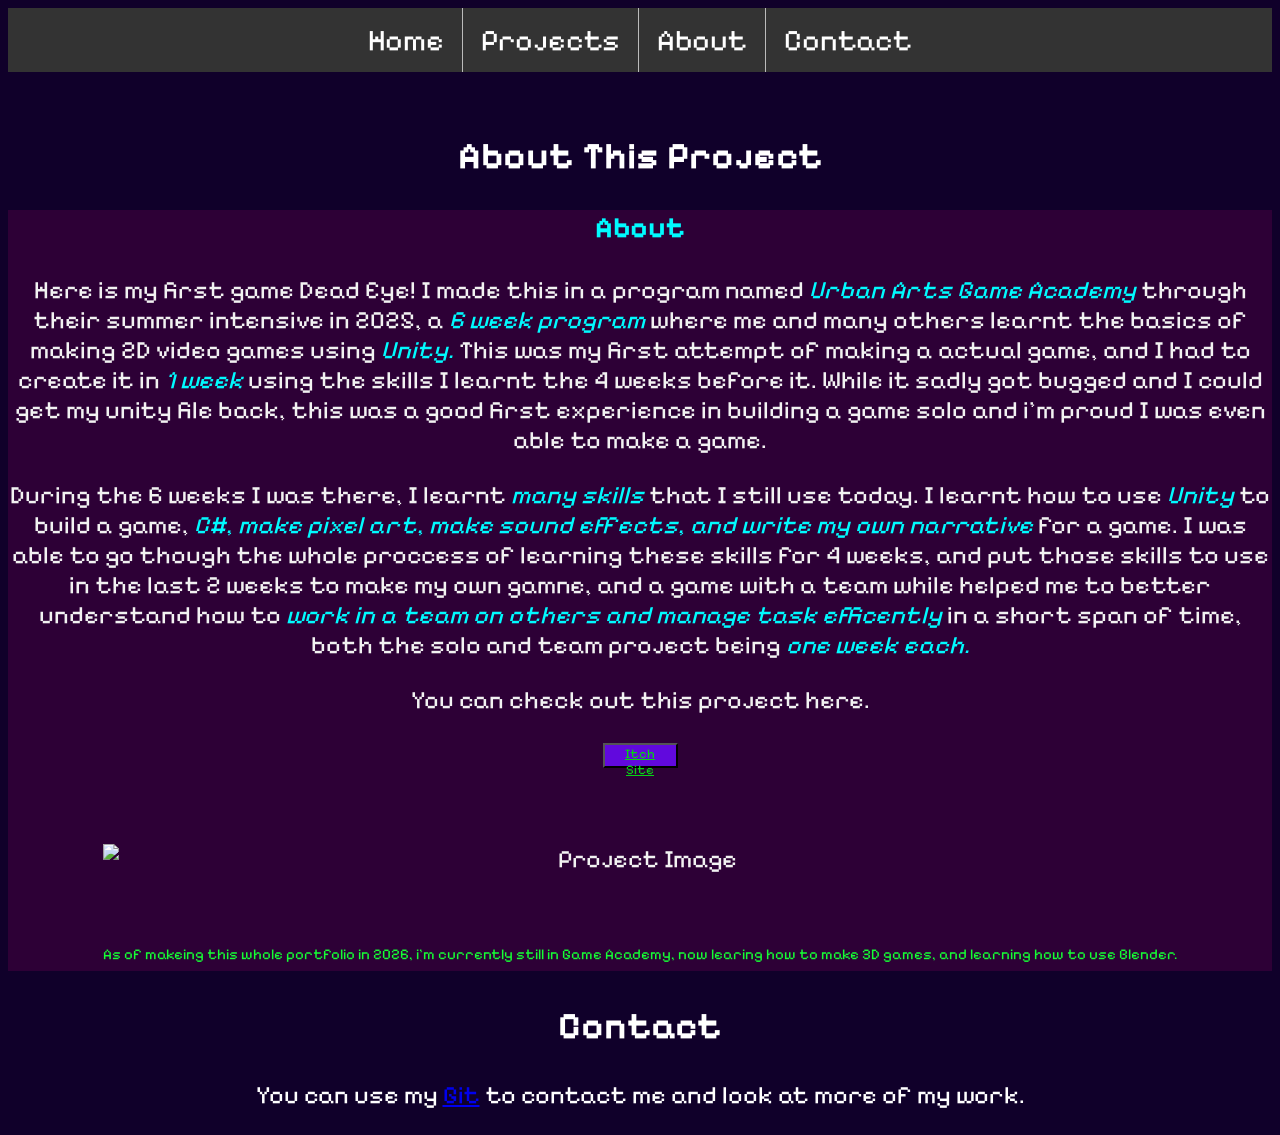
==== deadEye-page.html @ 54865161 "Collect my projects" ====
<!DOCTYPE html>
<html lang="en" class="sr">
    <head>
     <link rel="stylesheet" href="style.css" />
     <title>Avery's Senior Portfolio</title>
     <link rel="preconnect" href="https://fonts.googleapis.com">
<link rel="preconnect" href="https://fonts.gstatic.com" crossorigin>
<link href="https://fonts.googleapis.com/css2?family=Pixelify+Sans:wght@400..700&display=swap" rel="stylesheet">
    </head>
<body>
<!--Nav Bar for all pages-->
    <ul>
  <li><a href="index.html">Home</a></li>
  <li class="dropdown"> Projects
    <div class="dropdown-content">
      <a href="tierList-page.html">About Tier List</a>
      <a href="toDoList-page.html">About To-Do List</a>
      <a href="deadEye-page.html">About Dead Eye</a>
    </div></li>
  <li><a href="#about">About</a></li>
  <li><a href="#contact">Contact</a></li>
</ul>
<br>
    
    <h2>About This Project</h2>
    
    
    <div class="project">
            <h3 class="Special">About</h3>
            <p>Here is my first game Dead Eye! I made this in a program named <em class="Special">Urban Arts Game Academy</em> through their summer intensive in 2025, a <em class="Special">6 week program</em> where me and many others learnt the basics of making 2D video games using <em class="Special">Unity.</em> This was my first attempt of making a actual game, and I had to create it in <em class="Special">1 week</em> using the skills I learnt the 4 weeks before it. While it sadly got bugged and I could get my unity file back, this was a good first experience in building a game solo and i'm proud I was even able to make a game.</p>
            
            <p>During the 6 weeks I was there, I learnt <em class="Special">many skills </em> that I still use today. I learnt how to use <em class="Special">Unity</em> to build a game, <em class="Special">C#, make pixel art, make sound effects, and write my own narrative</em> for a game. I was able to go though the whole proccess of learning these skills for 4 weeks, and put those skills to use in the last 2 weeks to make my own gamne, and a game with a team while helped me to better understand how to <em class="Special">work in a team on others and manage task efficently</em> in a short span of time, both the solo and team project being <em class="Special">one week each.</em></p>

            <p>You can check out this project here.</p>
            <button><a class="PB" href= "https://averys236.itch.io/dead-eye">Itch Site</a></button>

            <img alt="Project Image" class="img-fluid" src="https://media.istockphoto.com/id/1980276924/vector/no-photo-thumbnail-graphic-element-no-found-or-available-image-in-the-gallery-or-album-flat.jpg?s=612x612&w=0&k=20&c=ZBE3NqfzIeHGDPkyvulUw14SaWfDj2rZtyiKv3toItk="/>

                <div class="text">As of makeing this whole portfolio in 2026, i'm currently still in Game Academy, now learing how to make 3D games, and learning how to use Blender.</div>
        </div>

<footer>
<h2>Contact</h2>
<p>You can use my <a href="https://github.com/Avery-Jr">Git</a> to contact me and look at more of my work.</p>
</footer>
<script src="script.js" ></script>
</body>
</html>
---- style.css ----
body{
    background:#10002a;
    color:white;
    font-family: "Pixelify Sans", sans-serif;
  font-optical-sizing: auto;
    font-weight: 400;
    font-style: normal;
    font-size: 25px;
    text-align: center;
}
/*Nav Bar stuff*/
ul {
  list-style-type: none;
  margin: 0;
  padding: 0;
  background-color: #333333;
  display: flex;
  justify-content: center;
  position: sticky;
  top: 0;
  width: 100%;
  z-index: 9999;
}

ul li {
  display: block;
  font-size: 30px;
  color: white;
  padding: 14px 18px;
  text-decoration: none;
  border-right: 1px solid #bbbbbb;
}

ul li a {
  display: block;
  font-size: 30px;
  color: white;
  text-decoration: none;
}

ul li:last-child {
  border-right: none;
}

ul li a:hover {
  background-color: #111111;
}

.dropdown-content {
  display: none;
  position: absolute;
  background-color: #f9f9f9;
  min-width: 160px;
  box-shadow: 0px 8px 16px 0px rgba(0,0,0,0.2);
  z-index: 1;
}

.dropdown-content a {
  float: none;
  color: black;
  padding: 12px 16px;
  text-decoration: none;
  display: block;
  text-align: left;
}

.dropdown-content a:hover {
  background-color: #ddd;
}

.dropdown:hover .dropdown-content {
  display: block;
}
/*End of nav stuff*/
#Welcome{
    color: rgb(47, 255, 106);
    font-size: 25px;
}

#aboutMe{
color: rgb(21, 232, 255);
background: #002355;
font-size: 20px;
}

#projects{
color: rgb(255, 21, 243);
background: #230029;
font-size: 20px;
}

.project{
    color: #f2f2f2;
    background: #2d0036;
    
}

.img-fluid{
  display: block;
  padding: 5% 5%;
    width: 95%;
    height: 95%;
     margin-left: auto;
     margin-right: auto;
}

button{
   background:#6109dd; 
   margin: 3.5px;
   width: 75px;
   height: 25px;
   font-family: "Pixelify Sans", sans-serif;
  font-optical-sizing: auto;
    font-weight: 400;
    font-style: normal;
    font-size: auto;
}

button:hover{
    transition: 0.7s;
    background:#6c1cdc; 
}

/*PB means project button*/
.PB{
color:rgb(7, 210, 21);
}

.PB:hover {
    transition: 0.5s;
  color:rgb(210, 203, 7);
}

.Special{
color:rgb(0, 251, 255);
}

/*Slide Show*/

* {box-sizing:border-box}

/* Slideshow container
 */
.slideshow-container {
  max-width: auto;
  position: relative;
  margin: auto;
}

/* Hide the images by default */
.mySlides {
  display: none;
}

/* Next & previous buttons */
.prev, .next {
  cursor: pointer;
  position: absolute;
  top: 50%;
  width: auto;
  margin-top: -22px;
  padding: 16px;
  color: white;
  font-weight: bold;
  font-size: 18px;
  transition: 0.6s ease;
  border-radius: 0 3px 3px 0;
  user-select: none;
}

/* Position the "previous button" to the left */
.prev {
  left: 0;
  border-radius: 3px 0 0 3px;
}

/* Position the "next button" to the right */
.next {
  right: 0;
  border-radius: 3px 0 0 3px;
}

/* On hover, add a black background color with a little bit see-through */
.prev:hover, .next:hover {
  background-color: rgba(0,0,0,0.8);
}

/* Caption text */
.text {
  color: rgb(21, 255, 52);
  font-size: 15px;
  padding: 8px 12px;
  position: relative;
  bottom: 0;
  width: 100%;
  text-align: center;
}

/* Number text (1/3 etc) */
.numbertext {
  color: #f2f2f2;
  font-size: 20px;
  padding: 8px 12px;
  position: absolute;
  top: 0;
}

/* The dots/bullets/indicators */
.dot {
  cursor: pointer;
  height: 15px;
  width: 15px;
  margin: 0 2px;
  background-color: #bbb;
  border-radius: 50%;
  display: inline-block;
  transition: background-color 0.6s ease;
}

.active, .dot:hover {
  background-color: #717171;
}

/* Fading animation */
.fade {
  animation-name: fade;
  animation-duration: 1.5s;
}

@keyframes fade {
  from {opacity: .4}
  to {opacity: 1}
}
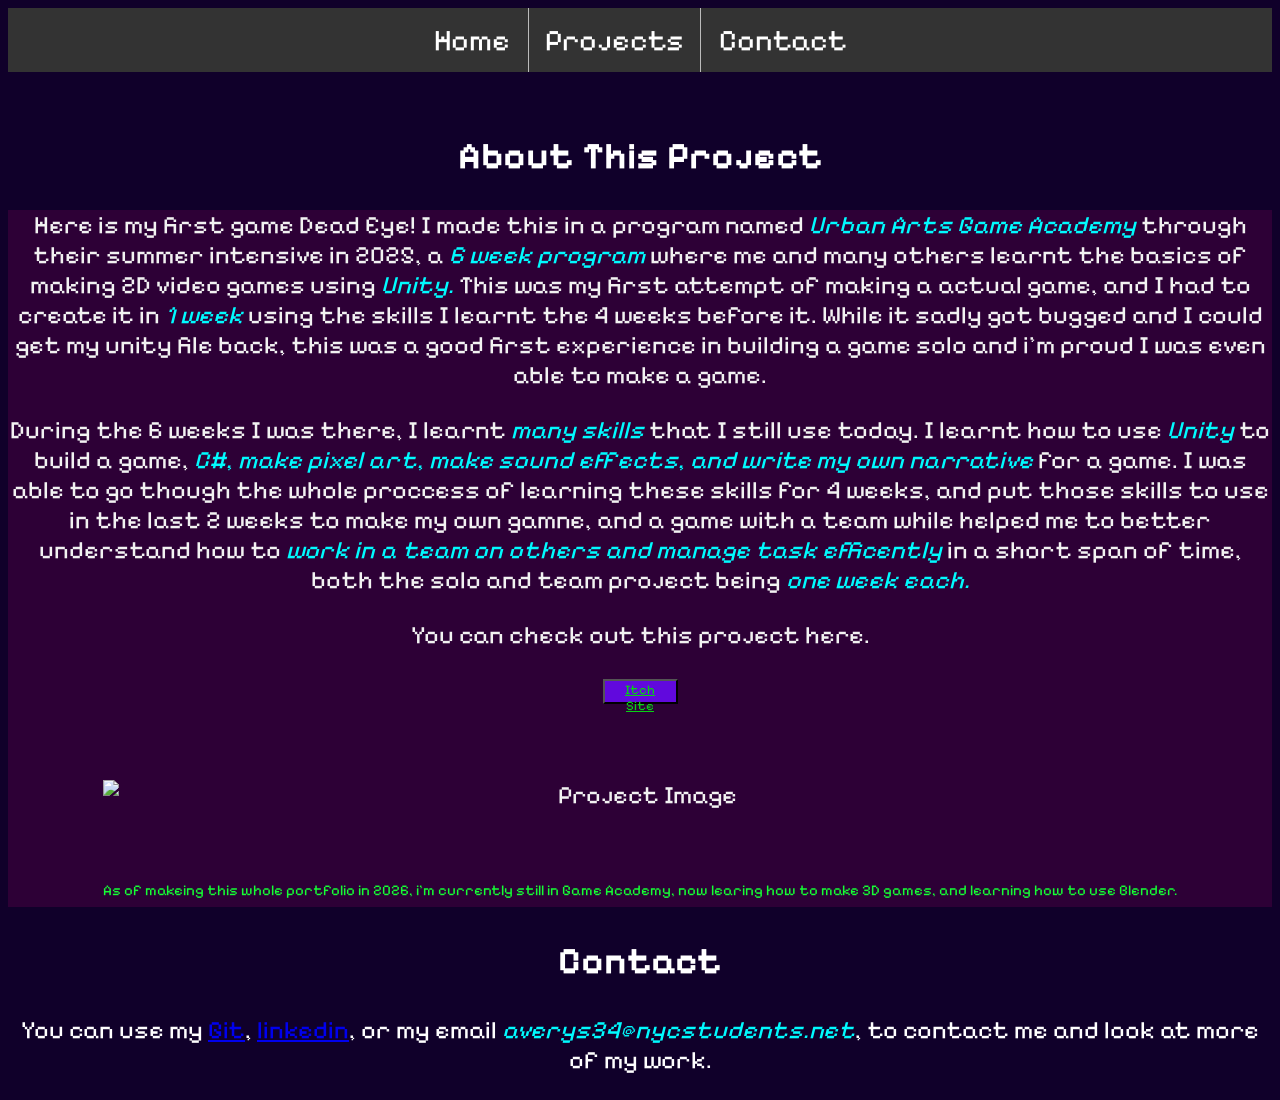
==== commit 8ffa31a4: "Linking stuff" ====
--- a/deadEye-page.html
+++ b/deadEye-page.html
@@ -17,7 +17,6 @@
       <a href="toDoList-page.html">About To-Do List</a>
       <a href="deadEye-page.html">About Dead Eye</a>
     </div></li>
-  <li><a href="#about">About</a></li>
   <li><a href="#contact">Contact</a></li>
 </ul>
 <br>
@@ -26,7 +25,7 @@
     
     
     <div class="project">
-            <h3 class="Special">About</h3>
+
             <p>Here is my first game Dead Eye! I made this in a program named <em class="Special">Urban Arts Game Academy</em> through their summer intensive in 2025, a <em class="Special">6 week program</em> where me and many others learnt the basics of making 2D video games using <em class="Special">Unity.</em> This was my first attempt of making a actual game, and I had to create it in <em class="Special">1 week</em> using the skills I learnt the 4 weeks before it. While it sadly got bugged and I could get my unity file back, this was a good first experience in building a game solo and i'm proud I was even able to make a game.</p>
             
             <p>During the 6 weeks I was there, I learnt <em class="Special">many skills </em> that I still use today. I learnt how to use <em class="Special">Unity</em> to build a game, <em class="Special">C#, make pixel art, make sound effects, and write my own narrative</em> for a game. I was able to go though the whole proccess of learning these skills for 4 weeks, and put those skills to use in the last 2 weeks to make my own gamne, and a game with a team while helped me to better understand how to <em class="Special">work in a team on others and manage task efficently</em> in a short span of time, both the solo and team project being <em class="Special">one week each.</em></p>
@@ -40,8 +39,8 @@
         </div>
 
 <footer>
-<h2>Contact</h2>
-<p>You can use my <a href="https://github.com/Avery-Jr">Git</a> to contact me and look at more of my work.</p>
+<h2 id="contact">Contact</h2>
+<p>You can use my <a href="https://github.com/Avery-Jr">Git</a>, <a href="https://www.linkedin.com/in/avery-simpson-jr-b627323b9/?skipRedirect=true">linkedin</a>, or my email <em class="Special">averys34@nycstudents.net</em>, to contact me and look at more of my work.</p>
 </footer>
 <script src="script.js" ></script>
 </body>
--- a/style.css
+++ b/style.css
@@ -1,3 +1,7 @@
+html {
+  scroll-behavior: smooth;
+}
+
 body{
     background:#10002a;
     color:white;
@@ -46,6 +50,12 @@
   background-color: #111111;
 }
 
+.dropdown{
+  padding: 14px 16px;
+  float: left;
+  overflow: hidden;
+}
+
 .dropdown-content {
   display: none;
   position: absolute;
@@ -77,7 +87,7 @@
     font-size: 25px;
 }
 
-#aboutMe{
+#about{
 color: rgb(21, 232, 255);
 background: #002355;
 font-size: 20px;
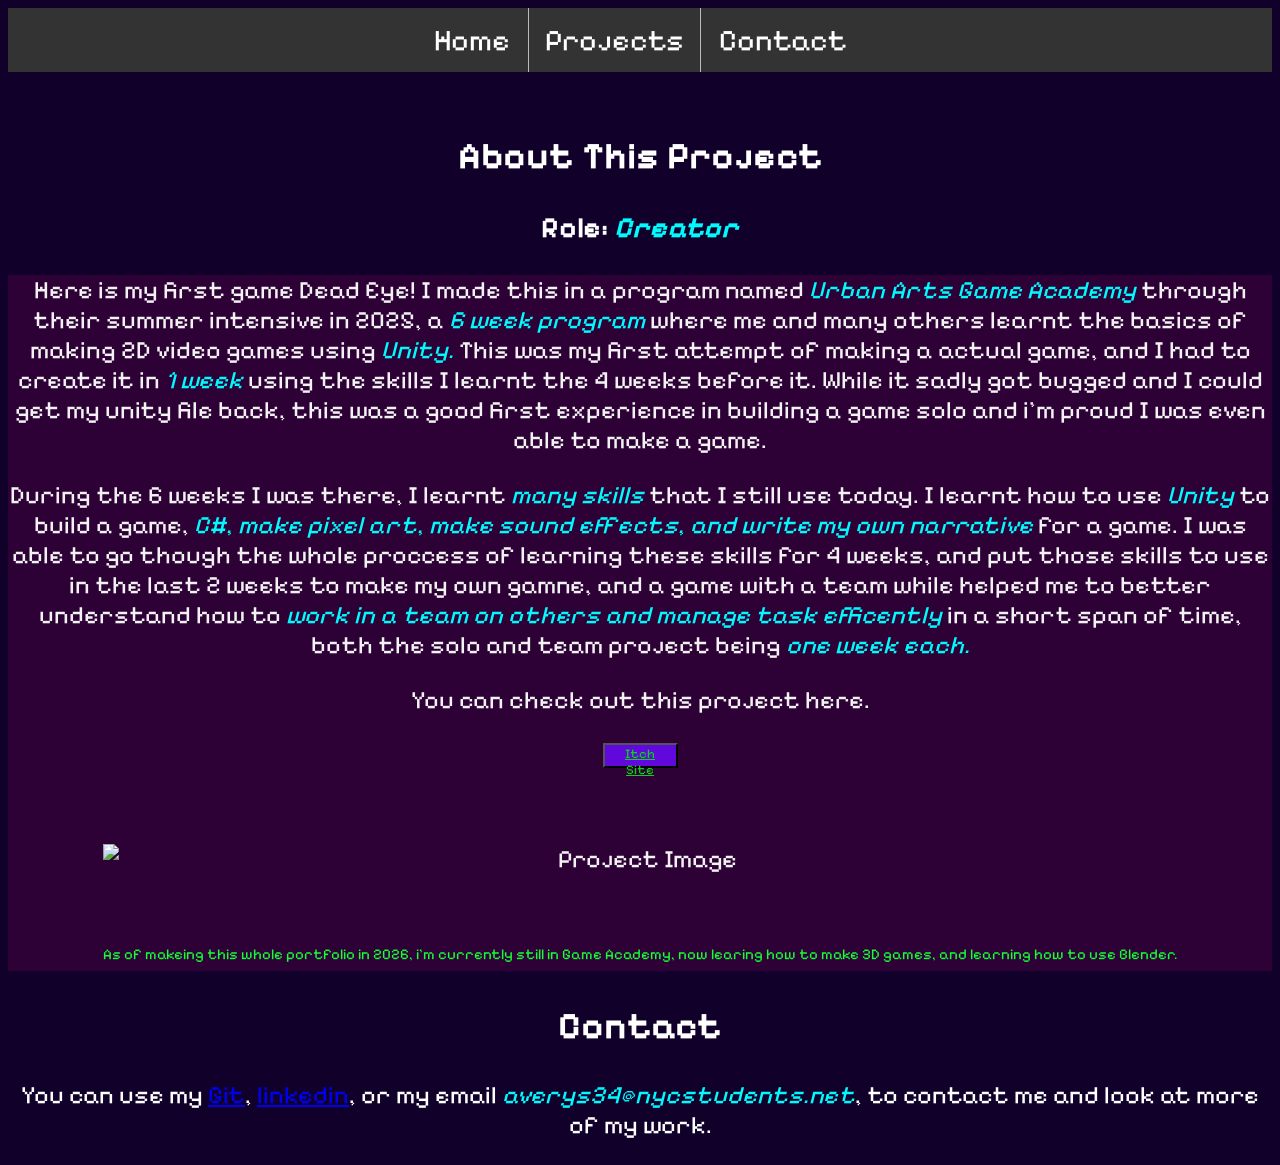
==== commit 1229ea07: "Almost final touches(actually this time)" ====
--- a/deadEye-page.html
+++ b/deadEye-page.html
@@ -23,7 +23,7 @@
     
     <h2>About This Project</h2>
     
-    
+    <h3>Role: <em class="Special">Creator</em></h3>
     <div class="project">
 
             <p>Here is my first game Dead Eye! I made this in a program named <em class="Special">Urban Arts Game Academy</em> through their summer intensive in 2025, a <em class="Special">6 week program</em> where me and many others learnt the basics of making 2D video games using <em class="Special">Unity.</em> This was my first attempt of making a actual game, and I had to create it in <em class="Special">1 week</em> using the skills I learnt the 4 weeks before it. While it sadly got bugged and I could get my unity file back, this was a good first experience in building a game solo and i'm proud I was even able to make a game.</p>
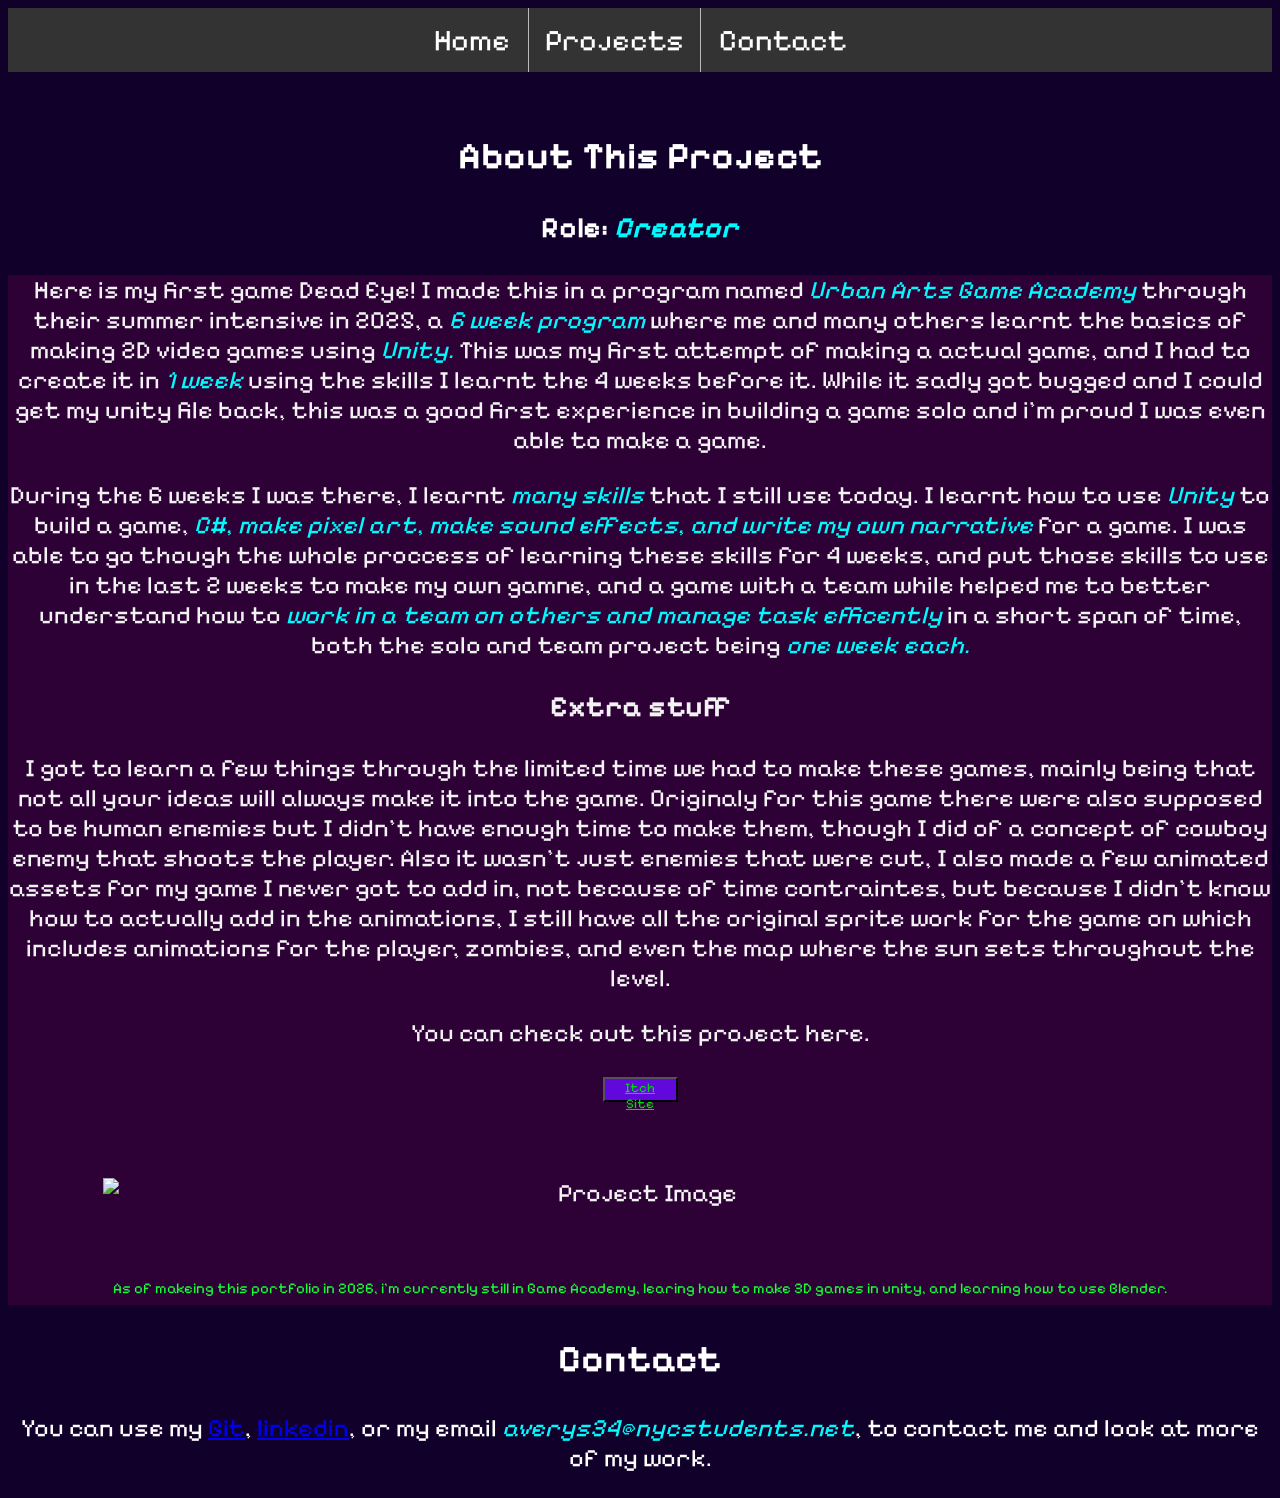
==== commit 77688a3d: "extra stuff for Dead Eye" ====
--- a/deadEye-page.html
+++ b/deadEye-page.html
@@ -28,14 +28,17 @@
 
             <p>Here is my first game Dead Eye! I made this in a program named <em class="Special">Urban Arts Game Academy</em> through their summer intensive in 2025, a <em class="Special">6 week program</em> where me and many others learnt the basics of making 2D video games using <em class="Special">Unity.</em> This was my first attempt of making a actual game, and I had to create it in <em class="Special">1 week</em> using the skills I learnt the 4 weeks before it. While it sadly got bugged and I could get my unity file back, this was a good first experience in building a game solo and i'm proud I was even able to make a game.</p>
             
-            <p>During the 6 weeks I was there, I learnt <em class="Special">many skills </em> that I still use today. I learnt how to use <em class="Special">Unity</em> to build a game, <em class="Special">C#, make pixel art, make sound effects, and write my own narrative</em> for a game. I was able to go though the whole proccess of learning these skills for 4 weeks, and put those skills to use in the last 2 weeks to make my own gamne, and a game with a team while helped me to better understand how to <em class="Special">work in a team on others and manage task efficently</em> in a short span of time, both the solo and team project being <em class="Special">one week each.</em></p>
+            <p>During the 6 weeks I was there, I learnt <em class="Special">many skills </em> that I still use today. I learnt how to use <em class="Special">Unity</em> to build a game, <em class="Special">C#, make pixel art, make sound effects, and write my own narrative</em> for a game. I was able to go though the whole proccess of learning these skills for 4 weeks, and put those skills to use in the last 2 weeks to make my own gamne, and a game with a team while helped me to better understand how to <em class="Special">work in a team on others and manage task efficently</em> in a short span of time, both the solo and team project being <em class="Special">one week each. </em></p>
+
+            <h3>Extra stuff</h3>
+            <p>I got to learn a few things through the limited time we had to make these games, mainly being that not all your ideas will always make it into the game. Originaly for this game there were also supposed to be human enemies but I didn't have enough time to make them, though I did of a concept of cowboy enemy that shoots the player. Also it wasn't just enemies that were cut, I also made a few animated assets for my game I never got to add in, not because of time contraintes, but because I didn't know how to actually add in the animations, I still have all the original sprite work for the game on which includes animations for the player, zombies, and even the map where the sun sets throughout the level.</p>
 
             <p>You can check out this project here.</p>
             <button><a class="PB" href= "https://averys236.itch.io/dead-eye">Itch Site</a></button>
 
             <img alt="Project Image" class="img-fluid" src="https://media.istockphoto.com/id/1980276924/vector/no-photo-thumbnail-graphic-element-no-found-or-available-image-in-the-gallery-or-album-flat.jpg?s=612x612&w=0&k=20&c=ZBE3NqfzIeHGDPkyvulUw14SaWfDj2rZtyiKv3toItk="/>
 
-                <div class="text">As of makeing this whole portfolio in 2026, i'm currently still in Game Academy, now learing how to make 3D games, and learning how to use Blender.</div>
+                <div class="text">As of makeing this portfolio in 2026, i'm currently still in Game Academy, learing how to make 3D games in unity, and learning how to use Blender.</div>
         </div>
 
 <footer>
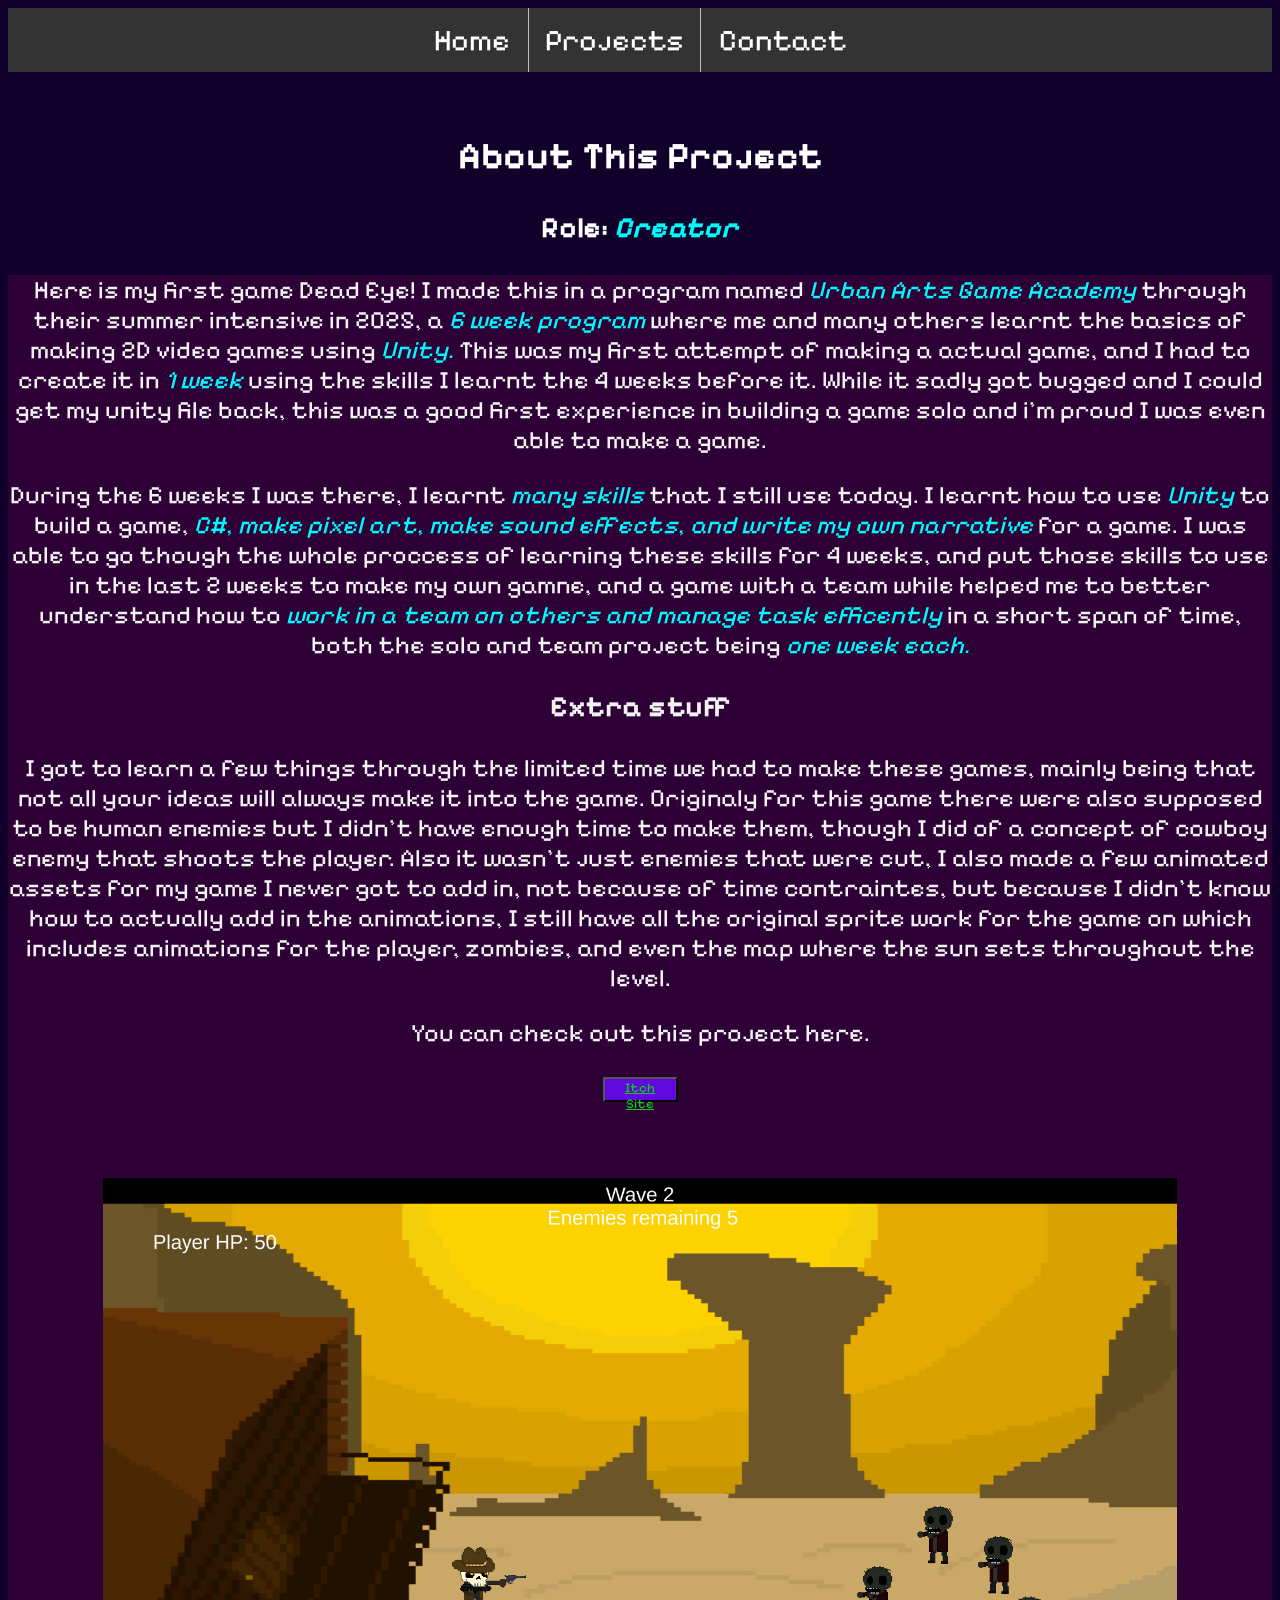
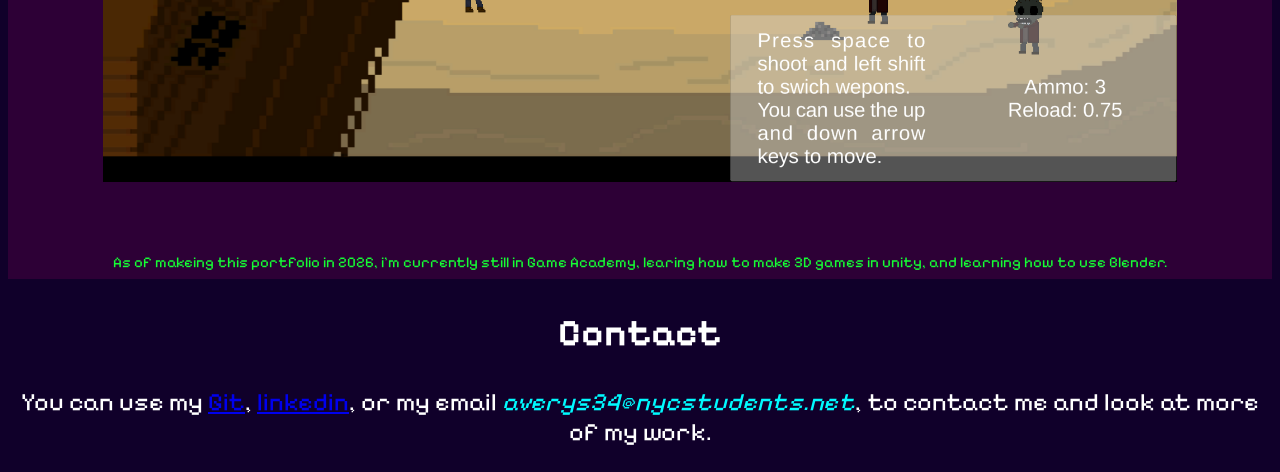
==== commit eda53db8: "Added Dead Eye imgs" ====
--- a/deadEye-page.html
+++ b/deadEye-page.html
@@ -36,7 +36,7 @@
             <p>You can check out this project here.</p>
             <button><a class="PB" href= "https://averys236.itch.io/dead-eye">Itch Site</a></button>
 
-            <img alt="Project Image" class="img-fluid" src="https://media.istockphoto.com/id/1980276924/vector/no-photo-thumbnail-graphic-element-no-found-or-available-image-in-the-gallery-or-album-flat.jpg?s=612x612&w=0&k=20&c=ZBE3NqfzIeHGDPkyvulUw14SaWfDj2rZtyiKv3toItk="/>
+            <img alt="Project Image" class="img-fluid" src="Images/Dead-Eye.png"/>
 
                 <div class="text">As of makeing this portfolio in 2026, i'm currently still in Game Academy, learing how to make 3D games in unity, and learning how to use Blender.</div>
         </div>
--- a/style.css
+++ b/style.css
@@ -166,27 +166,28 @@
 .prev, .next {
   cursor: pointer;
   position: absolute;
-  top: 50%;
+  top: 40%;
   width: auto;
   margin-top: -22px;
-  padding: 16px;
+  padding:10% 20px;
   color: white;
   font-weight: bold;
   font-size: 18px;
   transition: 0.6s ease;
   border-radius: 0 3px 3px 0;
   user-select: none;
+  justify-content: center;
 }
 
 /* Position the "previous button" to the left */
 .prev {
-  left: 0;
+  left: 10px;
   border-radius: 3px 0 0 3px;
 }
 
 /* Position the "next button" to the right */
 .next {
-  right: 0;
+  right: 10px;
   border-radius: 3px 0 0 3px;
 }
 
@@ -240,4 +241,4 @@
 @keyframes fade {
   from {opacity: .4}
   to {opacity: 1}
-}+}
